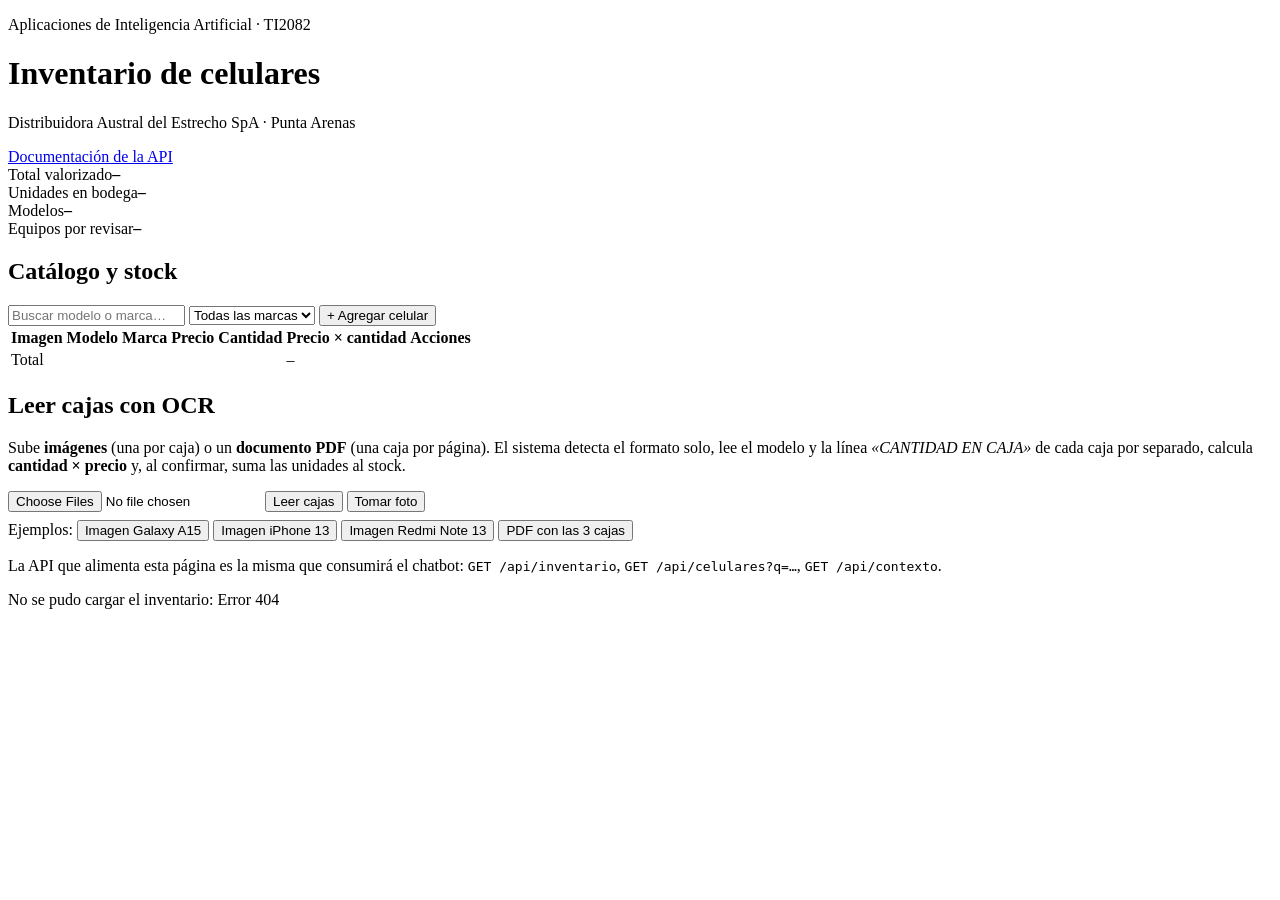
==== static/index.html @ adda1abb "Quitar "Contar por fotografia" del panel y agregar .gitignore - static/index.html y static/js/app.js" ====
<!DOCTYPE html>
<html lang="es">
<head>
<meta charset="utf-8">
<meta name="viewport" content="width=device-width, initial-scale=1">
<title>Inventario de Celulares</title>
<link rel="stylesheet" href="/static/css/estilos.css">
</head>
<body>
<header class="cabecera">
  <div class="contenedor cabecera-in">
    <div>
      <p class="sup">Aplicaciones de Inteligencia Artificial · TI2082</p>
      <h1>Inventario de celulares</h1>
      <p class="sub">Distribuidora Austral del Estrecho SpA · Punta Arenas</p>
    </div>
    <nav>
      <a href="/docs" class="btn btn-claro">Documentación de la API</a>
    </nav>
  </div>
</header>

<main class="contenedor">
  <section class="kpis" aria-label="Resumen del inventario">
    <div class="kpi"><span class="kpi-t">Total valorizado</span><strong id="k-total">–</strong></div>
    <div class="kpi"><span class="kpi-t">Unidades en bodega</span><strong id="k-unidades">–</strong></div>
    <div class="kpi"><span class="kpi-t">Modelos</span><strong id="k-modelos">–</strong></div>
    <div class="kpi kpi-alerta"><span class="kpi-t">Equipos por revisar</span><strong id="k-revisar">–</strong></div>
  </section>

  <section class="panel">
    <div class="panel-cab">
      <h2>Catálogo y stock</h2>
      <div class="barra">
        <input id="buscar" type="search" placeholder="Buscar modelo o marca…" aria-label="Buscar">
        <select id="filtro-marca" aria-label="Filtrar por marca"><option value="">Todas las marcas</option></select>
        <button id="btn-nuevo" class="btn">+ Agregar celular</button>
      </div>
    </div>
    <div class="tabla-wrap">
      <table id="tabla">
        <thead>
          <tr><th>Imagen</th><th>Modelo</th><th>Marca</th><th class="num">Precio</th>
              <th class="num">Cantidad</th><th class="num">Precio × cantidad</th><th>Acciones</th></tr>
        </thead>
        <tbody></tbody>
        <tfoot><tr><td colspan="5">Total</td><td class="num" id="pie-total">–</td><td></td></tr></tfoot>
      </table>
    </div>
    <p id="vacio" class="vacio" hidden>No hay celulares que coincidan con la búsqueda.</p>
  </section>

  <!-- ============ LECTURA OCR DE CAJAS (imagenes y PDF) ============
       Cada imagen y cada pagina de PDF es UNA caja independiente.
       Flujo: elegir archivos -> "Leer cajas" (POST /api/ocr, vista previa)
       -> revisar una tarjeta por caja -> "Ingresar" (POST /api/ocr con aplicar=1). -->
  <section class="panel" id="seccion-ocr">
    <div class="panel-cab"><h2>Leer cajas con OCR</h2></div>
    <p class="ayuda">Sube <strong>imágenes</strong> (una por caja) o un <strong>documento PDF</strong> (una caja por página).
      El sistema detecta el formato solo, lee el modelo y la línea <em>«CANTIDAD EN CAJA»</em> de cada caja por separado,
      calcula <strong>cantidad × precio</strong> y, al confirmar, suma las unidades al stock.</p>
    <!-- Aviso que solo aparece si el servidor no tiene ningun motor OCR (lo llena app.js con /api/health) -->
    <p id="aviso-ocr" class="aviso-ocr" hidden></p>
    <div class="barra">
      <!-- multiple: se pueden elegir varios archivos. capture no se usa aqui para poder elegir PDF -->
      <input id="foto-caja" type="file" accept="image/*,application/pdf,.pdf" multiple aria-label="Imágenes o PDF de las cajas">
      <button id="btn-leer-caja" class="btn" type="button">Leer cajas</button>
      <button id="btn-camara" class="btn btn-claro" type="button" title="En el celular abre la cámara">Tomar foto</button>
      <input id="foto-camara" type="file" accept="image/*" capture="environment" hidden>
    </div>
    <div class="barra" id="ejemplos-caja" style="margin-top:8px">
      <span class="ayuda" style="margin:0">Ejemplos:</span>
      <button class="btn btn-claro btn-mini" type="button" data-caja="caja_Galaxy_A15.png">Imagen Galaxy A15</button>
      <button class="btn btn-claro btn-mini" type="button" data-caja="caja_iPhone_13.png">Imagen iPhone 13</button>
      <button class="btn btn-claro btn-mini" type="button" data-caja="caja_Redmi_Note_13.png">Imagen Redmi Note 13</button>
      <button class="btn btn-claro btn-mini" type="button" data-caja="cajas_de_prueba.pdf">PDF con las 3 cajas</button>
    </div>
    <div id="res-ocr" hidden>
      <div class="chips" id="resumen-ocr"></div>
      <div id="lista-cajas" class="cajas-grid"></div>
      <div class="barra" style="margin-top:12px">
        <button id="btn-ingresar-caja" class="btn" type="button">Ingresar cajas al inventario</button>
        <span id="nota-ocr" class="ayuda" style="margin:0"></span>
      </div>
    </div>
  </section>
</main>

<footer class="contenedor pie">
  <p>La API que alimenta esta página es la misma que consumirá el chatbot: <code>GET /api/inventario</code>, <code>GET /api/celulares?q=…</code>, <code>GET /api/contexto</code>.</p>
</footer>

<dialog id="dlg">
  <form id="form" method="dialog">
    <h3 id="dlg-titulo">Agregar celular</h3>
    <div class="campos">
      <label>Modelo<input name="nombre" required></label>
      <label>Marca<input name="marca" required></label>
      <label>Precio (CLP)<input name="precio" type="number" min="0" step="1" required></label>
      <label>Cantidad<input name="cantidad" type="number" min="0" step="1" value="0" required></label>
      <label>Pantalla<input name="pantalla"></label>
      <label>RAM<input name="ram"></label>
      <label>Almacenamiento<input name="almacenamiento"></label>
      <label>Batería<input name="bateria"></label>
      <label>Cámara<input name="camara"></label>
      <label>Color<input name="color"></label>
      <label class="ancho">Imagen del producto (opcional)<input name="archivo" type="file" accept="image/*"></label>
    </div>
    <p id="dlg-error" class="error" role="alert" hidden></p>
    <div class="acciones-dlg">
      <button type="button" id="dlg-cancelar" class="btn btn-claro">Cancelar</button>
      <button type="submit" class="btn">Guardar</button>
    </div>
  </form>
</dialog>

<div id="toast" role="status" aria-live="polite"></div>
<script src="/static/js/app.js"></script>
</body>
</html>
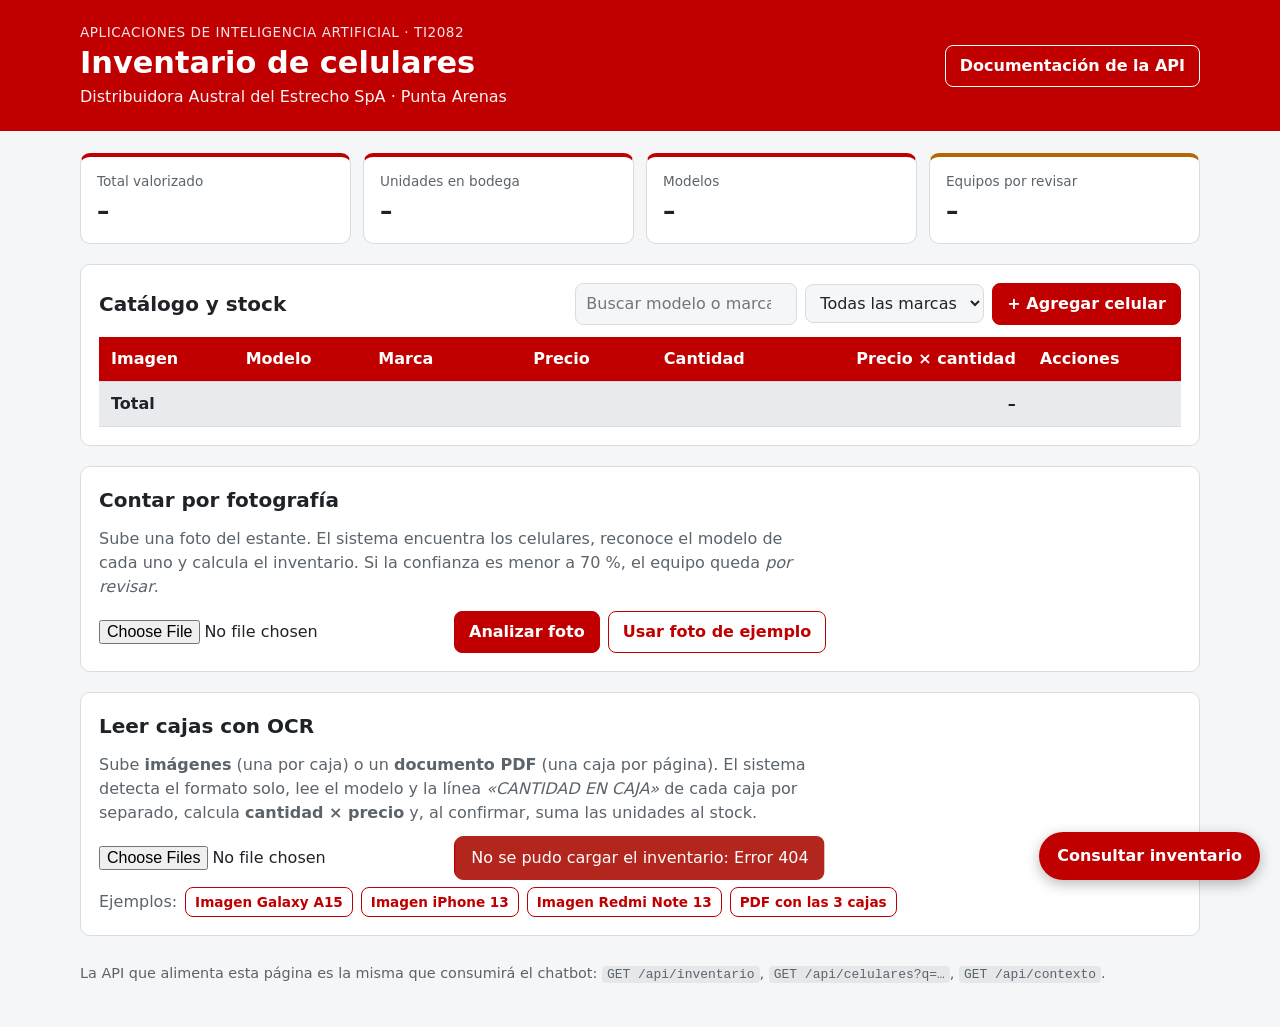
==== commit 9dfee3bb: "Agregar chatbot de consulta con Gemini, cajas de prueba extra y mensajes del OCR - Chatbot de consul" ====
--- a/static/index.html
+++ b/static/index.html
@@ -50,6 +50,30 @@
     <p id="vacio" class="vacio" hidden>No hay celulares que coincidan con la búsqueda.</p>
   </section>
 
+  <section class="panel">
+    <div class="panel-cab"><h2>Contar por fotografía</h2></div>
+    <p class="ayuda">Sube una foto del estante. El sistema encuentra los celulares, reconoce el modelo de cada uno y calcula el inventario.
+      Si la confianza es menor a 70 %, el equipo queda <em>por revisar</em>.</p>
+    <div class="barra">
+      <input id="foto" type="file" accept="image/*" aria-label="Foto del estante">
+      <button id="btn-analizar" class="btn">Analizar foto</button>
+      <button id="btn-ejemplo" class="btn btn-claro">Usar foto de ejemplo</button>
+    </div>
+    <div id="resultado" hidden>
+      <div class="res-grid">
+        <figure class="marco"><img id="img-anotada" alt="Foto analizada con los recuadros"></figure>
+        <div>
+          <div class="chips" id="chips"></div>
+          <table class="mini" id="tabla-conteo">
+            <thead><tr><th>Modelo</th><th class="num">Cantidad detectada</th></tr></thead>
+            <tbody></tbody>
+          </table>
+          <p id="nota-metodo" class="ayuda"></p>
+          <button id="btn-aplicar" class="btn">Aplicar este conteo al inventario</button>
+        </div>
+      </div>
+    </div>
+  </section>
   <!-- ============ LECTURA OCR DE CAJAS (imagenes y PDF) ============
        Cada imagen y cada pagina de PDF es UNA caja independiente.
        Flujo: elegir archivos -> "Leer cajas" (POST /api/ocr, vista previa)
@@ -114,6 +138,30 @@
   </form>
 </dialog>
 
+<!-- ============ CHATBOT DE CONSULTA DEL INVENTARIO (boton flotante) ============
+     Solo lee: POST /api/chat. Usa Gemini si el servidor tiene GOOGLE_API_KEY; si no, responde con reglas. -->
+<button id="chat-boton" class="chat-boton" type="button" aria-expanded="false" aria-controls="chat-ventana">Consultar inventario</button>
+<section id="chat-ventana" class="chat-ventana" aria-label="Chatbot de consulta del inventario" hidden>
+  <header class="chat-cab">
+    <div>
+      <strong>Asistente de inventario</strong>
+      <small id="chat-modo">Consulta stock y precios</small>
+    </div>
+    <button id="chat-cerrar" class="chat-cerrar" type="button" aria-label="Cerrar el chat">&times;</button>
+  </header>
+  <div id="chat-mensajes" class="chat-mensajes" role="log" aria-live="polite"></div>
+  <div id="chat-sugerencias" class="chat-sugerencias">
+    <button type="button" class="chat-sug">¿Cuántos iPhone 13 quedan?</button>
+    <button type="button" class="chat-sug">¿Cuánto cuesta el Redmi Note 13?</button>
+    <button type="button" class="chat-sug">¿Cuánto vale el inventario?</button>
+    <button type="button" class="chat-sug">¿Qué modelo tiene menos stock?</button>
+  </div>
+  <form id="chat-form" class="chat-form" autocomplete="off">
+    <input id="chat-input" type="text" maxlength="500" placeholder="Escribe tu pregunta…" aria-label="Tu pregunta">
+    <button id="chat-enviar" class="btn" type="submit">Enviar</button>
+  </form>
+</section>
+
 <div id="toast" role="status" aria-live="polite"></div>
 <script src="/static/js/app.js"></script>
 </body>
--- a/static/css/estilos.css
+++ b/static/css/estilos.css
@@ -0,0 +1,158 @@
+:root {
+  --rojo: #C00000;
+  --rojo-osc: #8f0000;
+  --texto: #1f2328;
+  --suave: #5b636b;
+  --borde: #d9dde1;
+  --fondo: #f5f6f7;
+  --blanco: #ffffff;
+  --ok: #2f7d32;
+  --aviso: #b26a00;
+}
+@media (prefers-color-scheme: dark) {
+  :root {
+    --texto: #e8eaed; --suave: #a3abb3; --borde: #353b42;
+    --fondo: #14171a; --blanco: #1d2125; --rojo: #e04545; --rojo-osc: #ff7a7a;
+  }
+}
+* { box-sizing: border-box; }
+html { -webkit-text-size-adjust: 100%; }
+body {
+  margin: 0; background: var(--fondo); color: var(--texto);
+  font: 16px/1.5 Calibri, Carlito, "Segoe UI", system-ui, sans-serif;
+}
+.contenedor { width: min(1120px, 100% - 32px); margin-inline: auto; }
+
+.cabecera { background: #C00000; color: #fff; padding: 22px 0; }
+.cabecera-in { display: flex; justify-content: space-between; align-items: center; gap: 16px; flex-wrap: wrap; }
+.cabecera h1 { margin: 0; font-size: 1.9rem; line-height: 1.15; }
+.sup { margin: 0 0 4px; font-size: .85rem; letter-spacing: .04em; text-transform: uppercase; opacity: .9; }
+.sub { margin: 4px 0 0; opacity: .95; }
+
+main { padding: 22px 0 8px; display: grid; grid-template-columns: minmax(0, 1fr); gap: 20px; }
+
+.kpis { display: grid; grid-template-columns: repeat(4, 1fr); gap: 12px; }
+.kpi { background: var(--blanco); border: 1px solid var(--borde); border-radius: 10px; padding: 14px 16px; border-top: 4px solid var(--rojo); }
+.kpi-t { display: block; color: var(--suave); font-size: .85rem; }
+.kpi strong { font-size: 1.55rem; font-variant-numeric: tabular-nums; }
+.kpi-alerta { border-top-color: var(--aviso); }
+
+.panel { background: var(--blanco); border: 1px solid var(--borde); border-radius: 10px; padding: 18px; }
+.panel-cab { display: flex; justify-content: space-between; align-items: center; gap: 12px; flex-wrap: wrap; margin-bottom: 12px; }
+.panel h2 { margin: 0; font-size: 1.25rem; }
+.barra { display: flex; gap: 8px; flex-wrap: wrap; align-items: center; }
+.ayuda { color: var(--suave); margin: 0 0 12px; max-width: 70ch; }
+
+input, select, button { font: inherit; }
+input[type=search], input[type=text], input[type=number], input:not([type]), select {
+  padding: 8px 10px; border: 1px solid var(--borde); border-radius: 8px; background: var(--fondo); color: var(--texto); min-width: 0;
+}
+input:focus-visible, select:focus-visible, button:focus-visible, a:focus-visible { outline: 3px solid color-mix(in srgb, var(--rojo) 45%, transparent); outline-offset: 1px; }
+
+.btn {
+  display: inline-block; padding: 8px 14px; border: 1px solid var(--rojo); background: var(--rojo); color: #fff;
+  border-radius: 8px; cursor: pointer; text-decoration: none; font-weight: 600;
+}
+.btn:hover { background: var(--rojo-osc); border-color: var(--rojo-osc); }
+.btn-claro { background: transparent; color: var(--rojo); }
+.cabecera .btn-claro { color: #fff; border-color: #fff; }
+.cabecera .btn-claro:hover { background: rgba(255,255,255,.15); }
+.btn-claro:hover { background: color-mix(in srgb, var(--rojo) 10%, transparent); }
+.btn-mini { padding: 4px 9px; font-size: .85rem; }
+.btn[disabled] { opacity: .55; cursor: progress; }
+
+.tabla-wrap { overflow-x: auto; }
+table { width: 100%; border-collapse: collapse; }
+th, td { padding: 10px 12px; text-align: left; border-bottom: 1px solid var(--borde); vertical-align: middle; }
+thead th { background: #C00000; color: #fff; font-weight: 600; white-space: nowrap; }
+tbody tr:nth-child(even) { background: color-mix(in srgb, var(--borde) 28%, transparent); }
+tfoot td { font-weight: 700; background: color-mix(in srgb, var(--borde) 60%, transparent); }
+.num { text-align: right; font-variant-numeric: tabular-nums; white-space: nowrap; }
+.thumb { width: 54px; height: 104px; object-fit: contain; border: 2px solid #C00000; border-radius: 4px; background: #fff; display: block; }
+.modelo { font-weight: 700; }
+.det { color: var(--suave); font-size: .85rem; }
+.acc { display: flex; gap: 6px; flex-wrap: wrap; }
+.stock-ctl { display: inline-flex; gap: 6px; align-items: center; justify-content: flex-end; }
+.stock-ctl button { width: 26px; height: 26px; border: 1px solid var(--borde); background: var(--fondo); color: var(--texto); border-radius: 6px; cursor: pointer; font-weight: 700; }
+.stock-ctl button:hover { border-color: var(--rojo); }
+.vacio { text-align: center; color: var(--suave); }
+
+.res-grid { display: grid; grid-template-columns: minmax(0, 1.5fr) minmax(0, 1fr); gap: 18px; margin-top: 14px; align-items: start; }
+.marco { margin: 0; border: 3px solid #C00000; border-radius: 3px; background: #fff; }
+.marco img { display: block; width: 100%; height: auto; }
+.chips { display: flex; gap: 8px; flex-wrap: wrap; margin-bottom: 10px; }
+.chip { padding: 4px 10px; border-radius: 999px; background: color-mix(in srgb, var(--borde) 55%, transparent); font-weight: 600; font-size: .9rem; }
+.chip.ok { background: color-mix(in srgb, var(--ok) 18%, transparent); color: var(--ok); }
+.chip.aviso { background: color-mix(in srgb, var(--aviso) 20%, transparent); color: var(--aviso); }
+.mini { margin-bottom: 10px; }
+.mini th { background: transparent; color: var(--texto); border-bottom: 2px solid var(--rojo); }
+
+.texto-ocr { white-space: pre-wrap; background: var(--fondo); border: 1px solid var(--borde); border-radius: 8px; padding: 8px 10px; font-size: .8rem; max-height: 200px; overflow: auto; }
+.cajas-grid { display: grid; grid-template-columns: repeat(auto-fill, minmax(min(100%, 420px), 1fr)); gap: 14px; margin-top: 12px; }
+.caja-card { display: grid; grid-template-columns: minmax(0, 150px) minmax(0, 1fr); gap: 12px; border: 1px solid var(--borde); border-radius: 10px; padding: 10px; align-items: start; }
+.caja-card .marco img { width: 100%; }
+.tabla-ocr th { width: 45%; background: transparent; color: var(--suave); border-bottom: 1px solid var(--borde); font-weight: 600; }
+.tabla-ocr td { font-weight: 600; }
+.pie { padding: 4px 0 28px; color: var(--suave); font-size: .9rem; }
+code { background: color-mix(in srgb, var(--borde) 55%, transparent); padding: 1px 5px; border-radius: 4px; font-size: .9em; }
+
+dialog { border: 1px solid var(--borde); border-radius: 12px; padding: 0; width: min(560px, calc(100% - 24px)); background: var(--blanco); color: var(--texto); }
+dialog::backdrop { background: rgba(0,0,0,.45); }
+dialog form { padding: 18px 20px; }
+dialog h3 { margin: 0 0 12px; font-size: 1.2rem; }
+.campos { display: grid; grid-template-columns: 1fr 1fr; gap: 10px 12px; }
+.campos label { display: grid; gap: 3px; font-size: .9rem; color: var(--suave); }
+.campos input { color: var(--texto); }
+.campos .ancho { grid-column: 1 / -1; }
+.acciones-dlg { display: flex; justify-content: flex-end; gap: 8px; margin-top: 14px; }
+.error { color: #c62828; margin: 10px 0 0; }
+
+#toast {
+  position: fixed; left: 50%; bottom: 20px; transform: translate(-50%, 20px); background: #222; color: #fff;
+  padding: 10px 16px; border-radius: 8px; opacity: 0; pointer-events: none; transition: .25s; max-width: calc(100% - 32px);
+}
+#toast.ver { opacity: 1; transform: translate(-50%, 0); }
+#toast.mal { background: #b3261e; }
+
+@media (max-width: 860px) {
+  .kpis { grid-template-columns: repeat(2, 1fr); }
+  .res-grid { grid-template-columns: 1fr; }
+}
+@media (max-width: 520px) {
+  .campos { grid-template-columns: 1fr; }
+  .cabecera h1 { font-size: 1.55rem; }
+  .barra > * { flex: 1 1 100%; }
+}
+@media (prefers-reduced-motion: reduce) { #toast { transition: none; } }
+
+.aviso-ocr { margin: 0 0 .8rem; padding: .6rem .8rem; border-radius: 8px; background: color-mix(in srgb, var(--aviso) 18%, transparent); color: var(--texto, inherit); font-size: .92rem; }
+.aviso-ocr[hidden] { display: none; }
+
+/* ---------- Chatbot de consulta (boton flotante + ventana) ---------- */
+.chat-boton {
+  position: fixed; right: 20px; bottom: 20px; z-index: 20; padding: 12px 18px; border: 0; border-radius: 999px;
+  background: var(--rojo); color: #fff; font-weight: 700; cursor: pointer; box-shadow: 0 4px 14px rgba(0,0,0,.28);
+}
+.chat-boton:hover { background: var(--rojo-osc); }
+.chat-ventana {
+  position: fixed; right: 20px; bottom: 76px; z-index: 20; width: min(380px, calc(100vw - 24px)); height: min(560px, calc(100vh - 100px));
+  display: flex; flex-direction: column; background: var(--blanco); color: var(--texto);
+  border: 1px solid var(--borde); border-radius: 12px; box-shadow: 0 10px 30px rgba(0,0,0,.3); overflow: hidden;
+}
+.chat-ventana[hidden] { display: none; }
+.chat-cab { display: flex; justify-content: space-between; align-items: center; gap: 8px; padding: 10px 14px; background: #C00000; color: #fff; }
+.chat-cab small { display: block; opacity: .9; font-size: .78rem; }
+.chat-cerrar { background: transparent; border: 0; color: #fff; font-size: 1.6rem; line-height: 1; cursor: pointer; padding: 0 4px; }
+.chat-mensajes { flex: 1; overflow-y: auto; padding: 12px; display: flex; flex-direction: column; gap: 8px; }
+.chat-msg { max-width: 86%; padding: 8px 12px; border-radius: 12px; white-space: pre-wrap; overflow-wrap: anywhere; font-size: .95rem; }
+.chat-msg.usuario { align-self: flex-end; background: var(--rojo); color: #fff; border-bottom-right-radius: 3px; }
+.chat-msg.bot { align-self: flex-start; background: var(--fondo); border: 1px solid var(--borde); border-bottom-left-radius: 3px; }
+.chat-msg.pensando { color: var(--suave); font-style: italic; }
+.chat-msg.aviso { align-self: center; max-width: 95%; background: color-mix(in srgb, var(--aviso) 18%, transparent); color: var(--texto); font-size: .82rem; text-align: center; }
+.chat-sugerencias { display: flex; flex-wrap: wrap; gap: 6px; padding: 0 12px 8px; }
+.chat-sugerencias[hidden] { display: none; }
+.chat-sug { padding: 4px 10px; border: 1px solid var(--rojo); border-radius: 999px; background: transparent; color: var(--rojo); font-size: .82rem; cursor: pointer; }
+.chat-sug:hover { background: color-mix(in srgb, var(--rojo) 10%, transparent); }
+.chat-form { display: flex; gap: 8px; padding: 10px 12px; border-top: 1px solid var(--borde); }
+.chat-form input { flex: 1; }
+@media (max-width: 520px) { .chat-ventana { right: 12px; bottom: 70px; } .chat-boton { right: 12px; bottom: 12px; } }
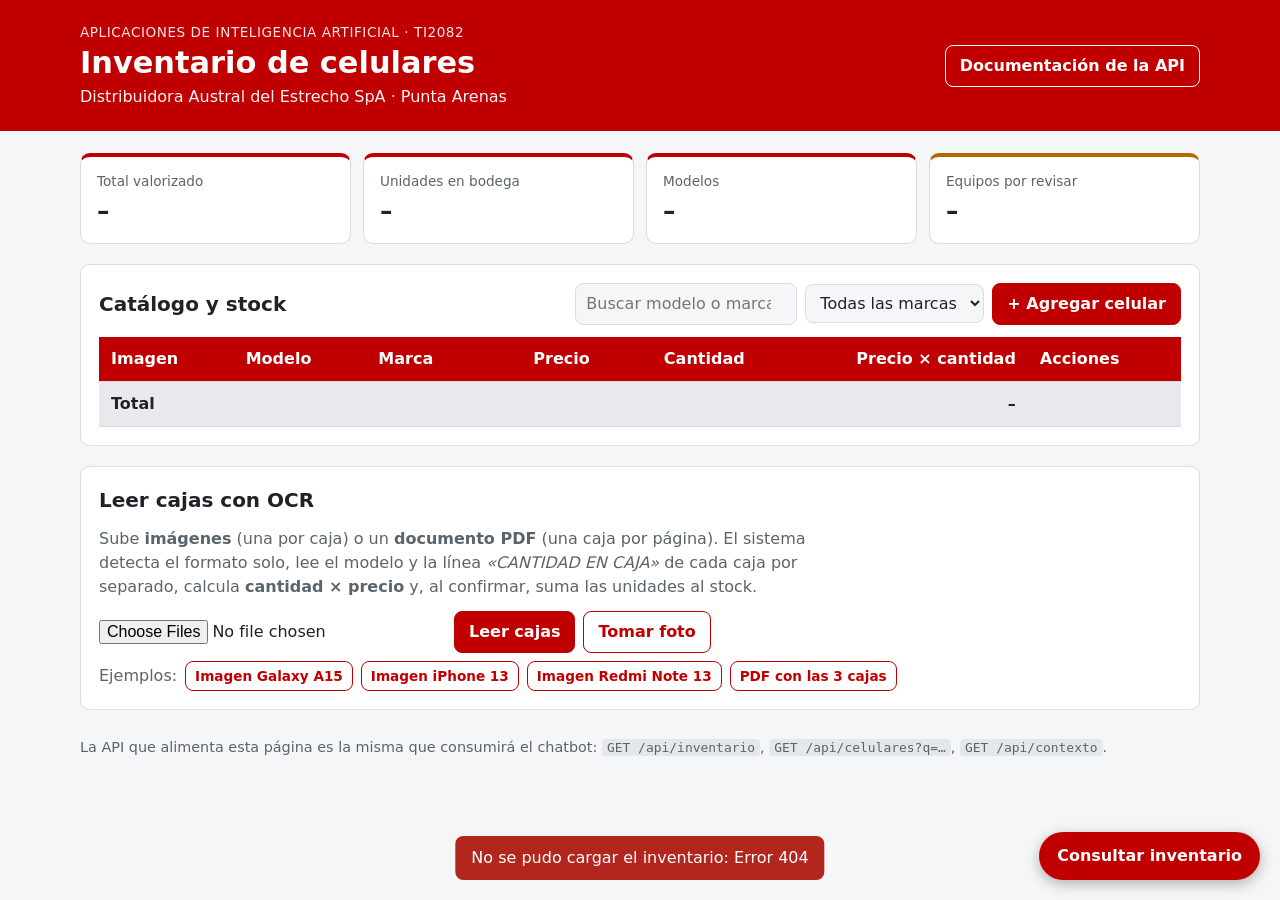
==== commit 467d35fa: "Merge branch 'main' into quitar-contar-por-fotografia" ====
--- a/static/index.html
+++ b/static/index.html
@@ -50,30 +50,6 @@
     <p id="vacio" class="vacio" hidden>No hay celulares que coincidan con la búsqueda.</p>
   </section>
 
-  <section class="panel">
-    <div class="panel-cab"><h2>Contar por fotografía</h2></div>
-    <p class="ayuda">Sube una foto del estante. El sistema encuentra los celulares, reconoce el modelo de cada uno y calcula el inventario.
-      Si la confianza es menor a 70 %, el equipo queda <em>por revisar</em>.</p>
-    <div class="barra">
-      <input id="foto" type="file" accept="image/*" aria-label="Foto del estante">
-      <button id="btn-analizar" class="btn">Analizar foto</button>
-      <button id="btn-ejemplo" class="btn btn-claro">Usar foto de ejemplo</button>
-    </div>
-    <div id="resultado" hidden>
-      <div class="res-grid">
-        <figure class="marco"><img id="img-anotada" alt="Foto analizada con los recuadros"></figure>
-        <div>
-          <div class="chips" id="chips"></div>
-          <table class="mini" id="tabla-conteo">
-            <thead><tr><th>Modelo</th><th class="num">Cantidad detectada</th></tr></thead>
-            <tbody></tbody>
-          </table>
-          <p id="nota-metodo" class="ayuda"></p>
-          <button id="btn-aplicar" class="btn">Aplicar este conteo al inventario</button>
-        </div>
-      </div>
-    </div>
-  </section>
   <!-- ============ LECTURA OCR DE CAJAS (imagenes y PDF) ============
        Cada imagen y cada pagina de PDF es UNA caja independiente.
        Flujo: elegir archivos -> "Leer cajas" (POST /api/ocr, vista previa)
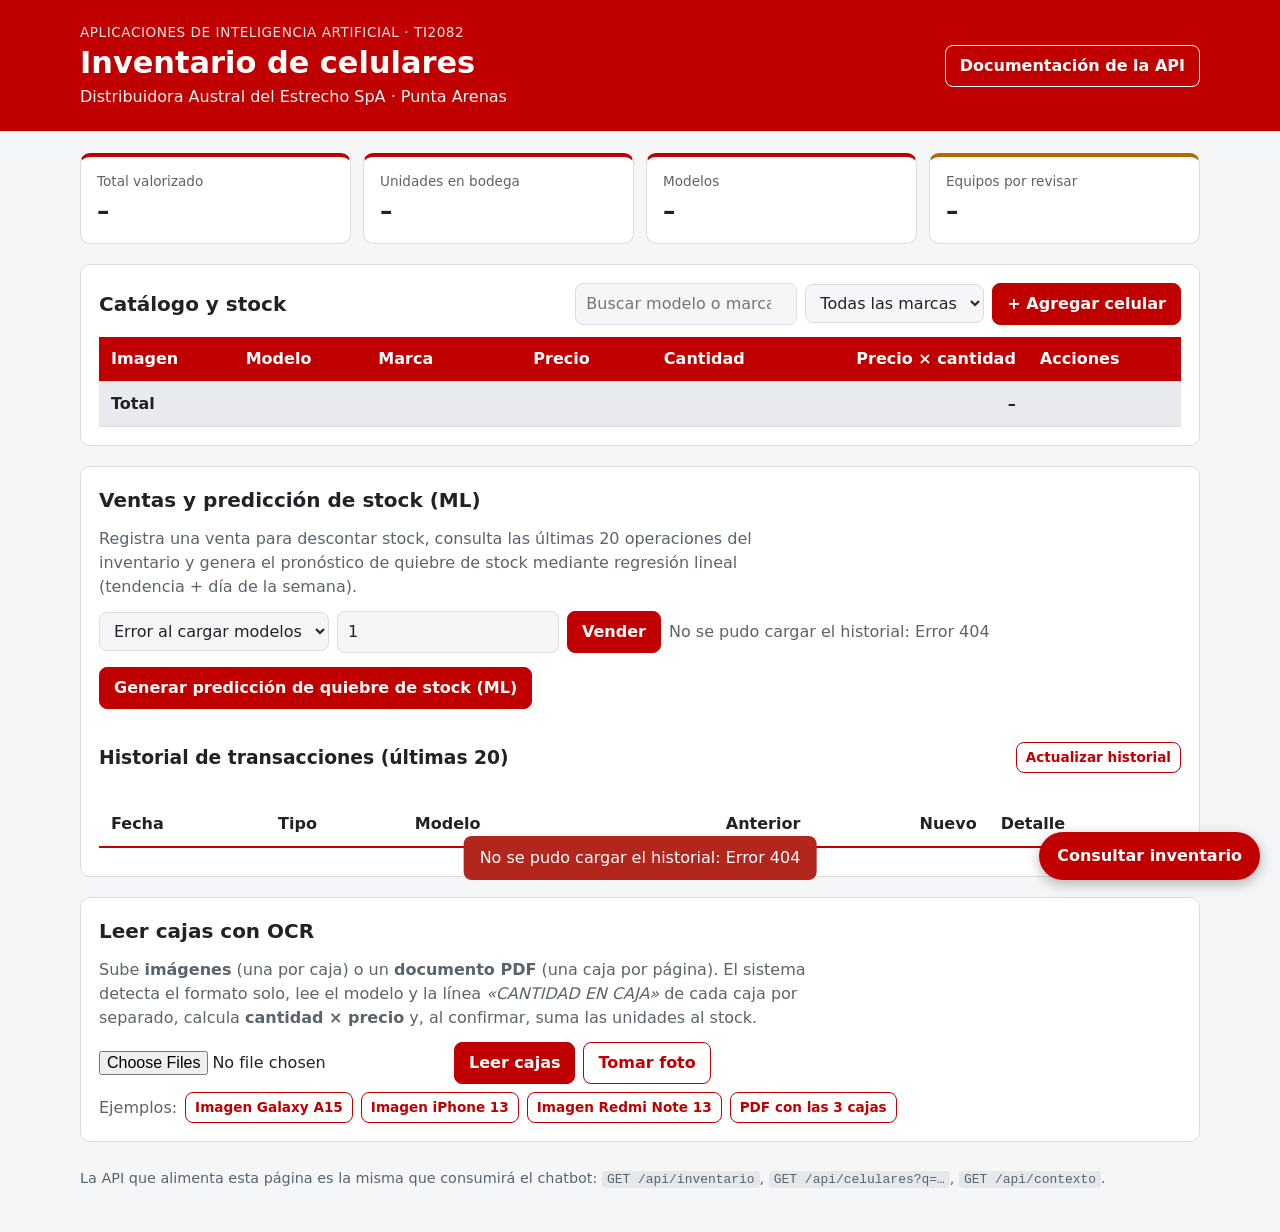
==== commit d70ff562: "Agregar ventas, historial y prediccion de quiebre de stock con regresion lineal (ML) - prediccion.py" ====
--- a/static/index.html
+++ b/static/index.html
@@ -48,6 +48,70 @@
       </table>
     </div>
     <p id="vacio" class="vacio" hidden>No hay celulares que coincidan con la búsqueda.</p>
+  </section>
+
+  <!-- ============ VENTAS Y PREDICCION DE STOCK (ML) ============ -->
+  <section class="panel" id="seccion-ventas-ml">
+    <div class="panel-cab">
+      <h2>Ventas y predicción de stock (ML)</h2>
+    </div>
+    <p class="ayuda">Registra una venta para descontar stock, consulta las últimas 20 operaciones del inventario y genera el pronóstico de quiebre de stock mediante regresión lineal (tendencia + día de la semana).</p>
+
+    <form id="form-venta" class="barra">
+      <select id="venta-modelo" aria-label="Modelo a vender" required>
+        <option value="">Cargando modelos…</option>
+      </select>
+      <input id="venta-cantidad" type="number" min="1" step="1" value="1" aria-label="Cantidad a vender" required>
+      <button id="btn-vender" class="btn" type="submit">Vender</button>
+      <span id="venta-estado" class="ayuda" role="status" aria-live="polite" style="margin:0"></span>
+    </form>
+
+    <div class="barra" style="margin-top:14px">
+      <button id="btn-prediccion" class="btn" type="button">Generar predicción de quiebre de stock (ML)</button>
+      <span id="pred-simulacion" class="chip aviso" hidden></span>
+    </div>
+
+    <div id="res-prediccion" hidden style="margin-top:10px">
+      <p id="pred-nota-mae" class="ayuda"></p>
+      <div class="tabla-wrap">
+        <table class="mini" id="tabla-prediccion">
+          <thead>
+            <tr>
+              <th>Modelo <small>(catálogo)</small></th>
+              <th class="num">Stock <small>(catálogo)</small></th>
+              <th class="num">Venta/día est. <small>(regresión lineal: ventas pasadas + tendencia + día de la semana)</small></th>
+              <th class="num">Se agota en <small>(cálculo: ventas pronosticadas acumuladas hasta igualar el stock)</small></th>
+              <th>Fecha est. <small>(cálculo: hoy + días hasta agotarse)</small></th>
+              <th class="num">Punto reorden <small>(cálculo: venta/día × 7 días de reposición + margen de seguridad)</small></th>
+              <th class="num">Sugerido (30 d) <small>(cálculo: ventas pronosticadas de 30 días − stock)</small></th>
+              <th>Estado <small>(regla: stock vs. punto de reorden; crítico si se agota en 7 días o menos)</small></th>
+            </tr>
+          </thead>
+          <tbody></tbody>
+        </table>
+      </div>
+    </div>
+
+    <div class="panel-cab" style="margin-top:16px">
+      <h3>Historial de transacciones (últimas 20)</h3>
+      <button id="btn-refrescar-movs" class="btn btn-claro btn-mini" type="button">Actualizar historial</button>
+    </div>
+    <div class="tabla-wrap">
+      <table class="mini" id="tabla-movimientos">
+        <thead>
+          <tr>
+            <th>Fecha</th>
+            <th>Tipo</th>
+            <th>Modelo</th>
+            <th class="num">Anterior</th>
+            <th class="num">Nuevo</th>
+            <th>Detalle</th>
+          </tr>
+        </thead>
+        <tbody></tbody>
+      </table>
+    </div>
+    <p id="movs-vacio" class="vacio" hidden>Todavía no hay transacciones registradas.</p>
   </section>
 
   <!-- ============ LECTURA OCR DE CAJAS (imagenes y PDF) ============
@@ -140,5 +204,6 @@
 
 <div id="toast" role="status" aria-live="polite"></div>
 <script src="/static/js/app.js"></script>
+<script src="/static/js/prediccion.js"></script>
 </body>
 </html>
--- a/static/css/estilos.css
+++ b/static/css/estilos.css
@@ -84,8 +84,11 @@
 .chip { padding: 4px 10px; border-radius: 999px; background: color-mix(in srgb, var(--borde) 55%, transparent); font-weight: 600; font-size: .9rem; }
 .chip.ok { background: color-mix(in srgb, var(--ok) 18%, transparent); color: var(--ok); }
 .chip.aviso { background: color-mix(in srgb, var(--aviso) 20%, transparent); color: var(--aviso); }
+.chip.mal { background: color-mix(in srgb, var(--rojo) 18%, transparent); color: var(--rojo); }
 .mini { margin-bottom: 10px; }
 .mini th { background: transparent; color: var(--texto); border-bottom: 2px solid var(--rojo); }
+.mini th small { display: block; font-weight: 400; color: var(--suave); font-size: .75rem; }
+#tabla-prediccion th small { color: var(--rojo); font-weight: 600; }
 
 .texto-ocr { white-space: pre-wrap; background: var(--fondo); border: 1px solid var(--borde); border-radius: 8px; padding: 8px 10px; font-size: .8rem; max-height: 200px; overflow: auto; }
 .cajas-grid { display: grid; grid-template-columns: repeat(auto-fill, minmax(min(100%, 420px), 1fr)); gap: 14px; margin-top: 12px; }
